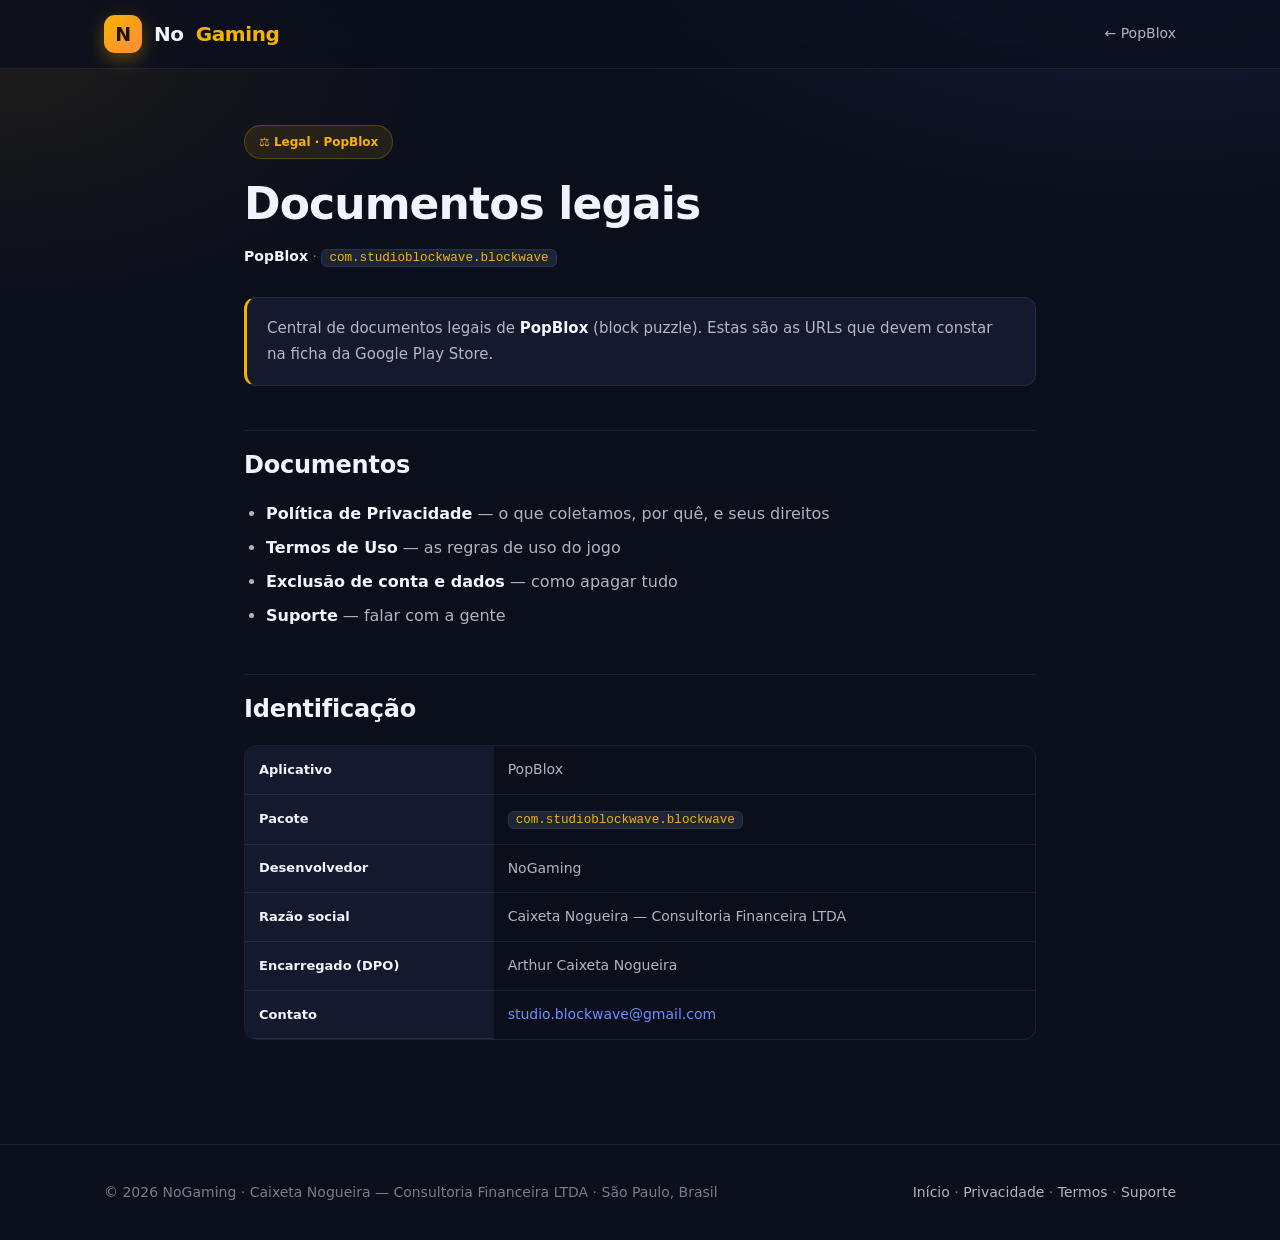
==== index.html @ 990e5836 "Documentos legais de PopBlox (gerado por NoGamingKit/Python/legalkit)" ====
<!DOCTYPE html>
<html lang="pt-BR">
<head>
<meta charset="utf-8">
<meta name="viewport" content="width=device-width, initial-scale=1">
<title>Documentos legais — PopBlox</title>
<link rel="stylesheet" href="theme.css">
</head>
<body>
<header>
  <div class="nav">
    <a class="brand" href="https://caixeta94.github.io/nogaming-site/"><span class="logo">N</span>No<b>Gaming</b></a>
    <a class="back" href="index.html">← PopBlox</a>
  </div>
</header>
<main class="doc">
  <div class="wrap">
    <div class="kicker">⚖️ Legal · PopBlox</div>
    <h1>Documentos legais</h1>
    <p class="meta"><strong>PopBlox</strong> · <code>com.studioblockwave.blockwave</code></p>
    <div class="callout">
      Central de documentos legais de <strong>PopBlox</strong> (block puzzle).
      Estas são as URLs que devem constar na ficha da Google Play Store.
    </div>
    <h2>Documentos</h2>
    <ul>
      <li><a href="privacidade.html"><strong>Política de Privacidade</strong></a> — o que coletamos, por quê, e seus direitos</li>
      <li><a href="termos.html"><strong>Termos de Uso</strong></a> — as regras de uso do jogo</li>
      <li><a href="exclusao-de-conta.html"><strong>Exclusão de conta e dados</strong></a> — como apagar tudo</li>
      <li><a href="suporte.html"><strong>Suporte</strong></a> — falar com a gente</li>
    </ul>
    <h2>Identificação</h2>
    <div class="table-scroll"><table>
      <tr><th>Aplicativo</th><td>PopBlox</td></tr>
      <tr><th>Pacote</th><td><code>com.studioblockwave.blockwave</code></td></tr>
      <tr><th>Desenvolvedor</th><td>NoGaming</td></tr>
      <tr><th>Razão social</th><td>Caixeta Nogueira — Consultoria Financeira LTDA</td></tr>
      <tr><th>Encarregado (DPO)</th><td>Arthur Caixeta Nogueira</td></tr>
      <tr><th>Contato</th><td><a href="mailto:studio.blockwave@gmail.com">studio.blockwave@gmail.com</a></td></tr>
    </table></div>
  </div>
</main>
<footer>
  <div class="foot">
    <span>© 2026 NoGaming · Caixeta Nogueira — Consultoria Financeira LTDA · São Paulo, Brasil</span>
    <span>
      <a href="index.html">Início</a> ·
      <a href="privacidade.html">Privacidade</a> ·
      <a href="termos.html">Termos</a> ·
      <a href="suporte.html">Suporte</a>
    </span>
  </div>
</footer>
</body>
</html>
---- theme.css ----
:root{
    --bg:#0b0f1c; --surface-1:#141a2e; --surface-2:#1c2438; --surface-3:#28324e;
    --line:rgba(255,255,255,.08); --text:#f2f4fb; --muted:rgba(242,244,251,.72);
    --dim:rgba(242,244,251,.48); --accent:#f5b301; --accent-2:#6c8cff; --ok:#37d67a;
    --radius:16px; --radius-lg:24px;
  }
  *{box-sizing:border-box;margin:0;padding:0}
  html{scroll-behavior:smooth}
  body{
    background:var(--bg); color:var(--text);
    font-family:'Poppins',system-ui,-apple-system,Segoe UI,Roboto,sans-serif;
    line-height:1.7; -webkit-font-smoothing:antialiased;
    background-image:
      radial-gradient(1000px 500px at 90% -10%, rgba(108,140,255,.14), transparent 60%),
      radial-gradient(800px 460px at 0% 6%, rgba(245,179,1,.08), transparent 55%);
    background-attachment:fixed;
  }
  a{color:var(--accent-2);text-decoration:none}
  a:hover{text-decoration:underline}
  .wrap{max-width:840px;margin:0 auto;padding:0 24px}

  header{position:sticky;top:0;z-index:50;backdrop-filter:blur(12px);
    background:rgba(11,15,28,.72);border-bottom:1px solid var(--line)}
  .nav{max-width:1120px;margin:0 auto;padding:0 24px;display:flex;align-items:center;
    justify-content:space-between;height:68px}
  .brand{display:flex;align-items:center;gap:12px;font-weight:800;font-size:20px;letter-spacing:-.02em;color:var(--text)}
  .brand:hover{text-decoration:none}
  .logo{width:38px;height:38px;border-radius:11px;display:grid;place-items:center;
    background:linear-gradient(135deg,var(--accent),#ff8a3d);color:#1a1400;font-weight:800;font-size:19px;
    box-shadow:0 6px 18px rgba(245,179,1,.35)}
  .brand b{color:var(--accent)}
  .back{font-size:14px;color:var(--muted)}
  .back:hover{color:var(--text)}

  .doc{padding:56px 0 40px}
  .kicker{display:inline-flex;align-items:center;gap:8px;font-size:12px;font-weight:600;
    color:var(--accent);background:rgba(245,179,1,.10);border:1px solid rgba(245,179,1,.25);
    padding:6px 14px;border-radius:999px;margin-bottom:20px}
  h1{font-size:clamp(30px,5vw,44px);font-weight:800;letter-spacing:-.02em;line-height:1.12;margin-bottom:16px}
  .meta{color:var(--dim);font-size:14px;margin-bottom:8px}

  .callout{background:var(--surface-1);border:1px solid var(--line);border-left:3px solid var(--accent);
    border-radius:12px;padding:18px 20px;margin:28px 0;color:var(--muted);font-size:15px}

  h2{font-size:24px;font-weight:700;letter-spacing:-.01em;margin:44px 0 14px;padding-top:14px;
    border-top:1px solid var(--line)}
  h3{font-size:18px;font-weight:600;margin:26px 0 10px;color:var(--text)}
  p{color:var(--muted);margin:12px 0}
  ul,ol{color:var(--muted);margin:12px 0 12px 22px}
  li{margin:7px 0}
  strong{color:var(--text);font-weight:600}
  code{background:var(--surface-2);border:1px solid var(--line);border-radius:6px;
    padding:1px 7px;font-size:.9em;color:var(--accent)}

  .table-scroll{overflow-x:auto;margin:16px 0;border:1px solid var(--line);border-radius:12px}
  table{width:100%;border-collapse:collapse;font-size:14px;min-width:480px}
  th,td{text-align:left;padding:12px 14px;border-bottom:1px solid var(--line);color:var(--muted)}
  th{background:var(--surface-1);color:var(--text);font-weight:600;font-size:13px}
  tr:last-child td{border-bottom:none}

  .yes{color:var(--ok)} .no{color:#ff6b6b}

  footer{border-top:1px solid var(--line);padding:36px 0;margin-top:48px}
  .foot{max-width:1120px;margin:0 auto;padding:0 24px;display:flex;justify-content:space-between;
    align-items:center;gap:20px;flex-wrap:wrap;font-size:14px;color:var(--dim)}
  .foot a{color:var(--muted)} .foot a:hover{color:var(--text)}
  .foot-links{display:flex;gap:22px;flex-wrap:wrap}
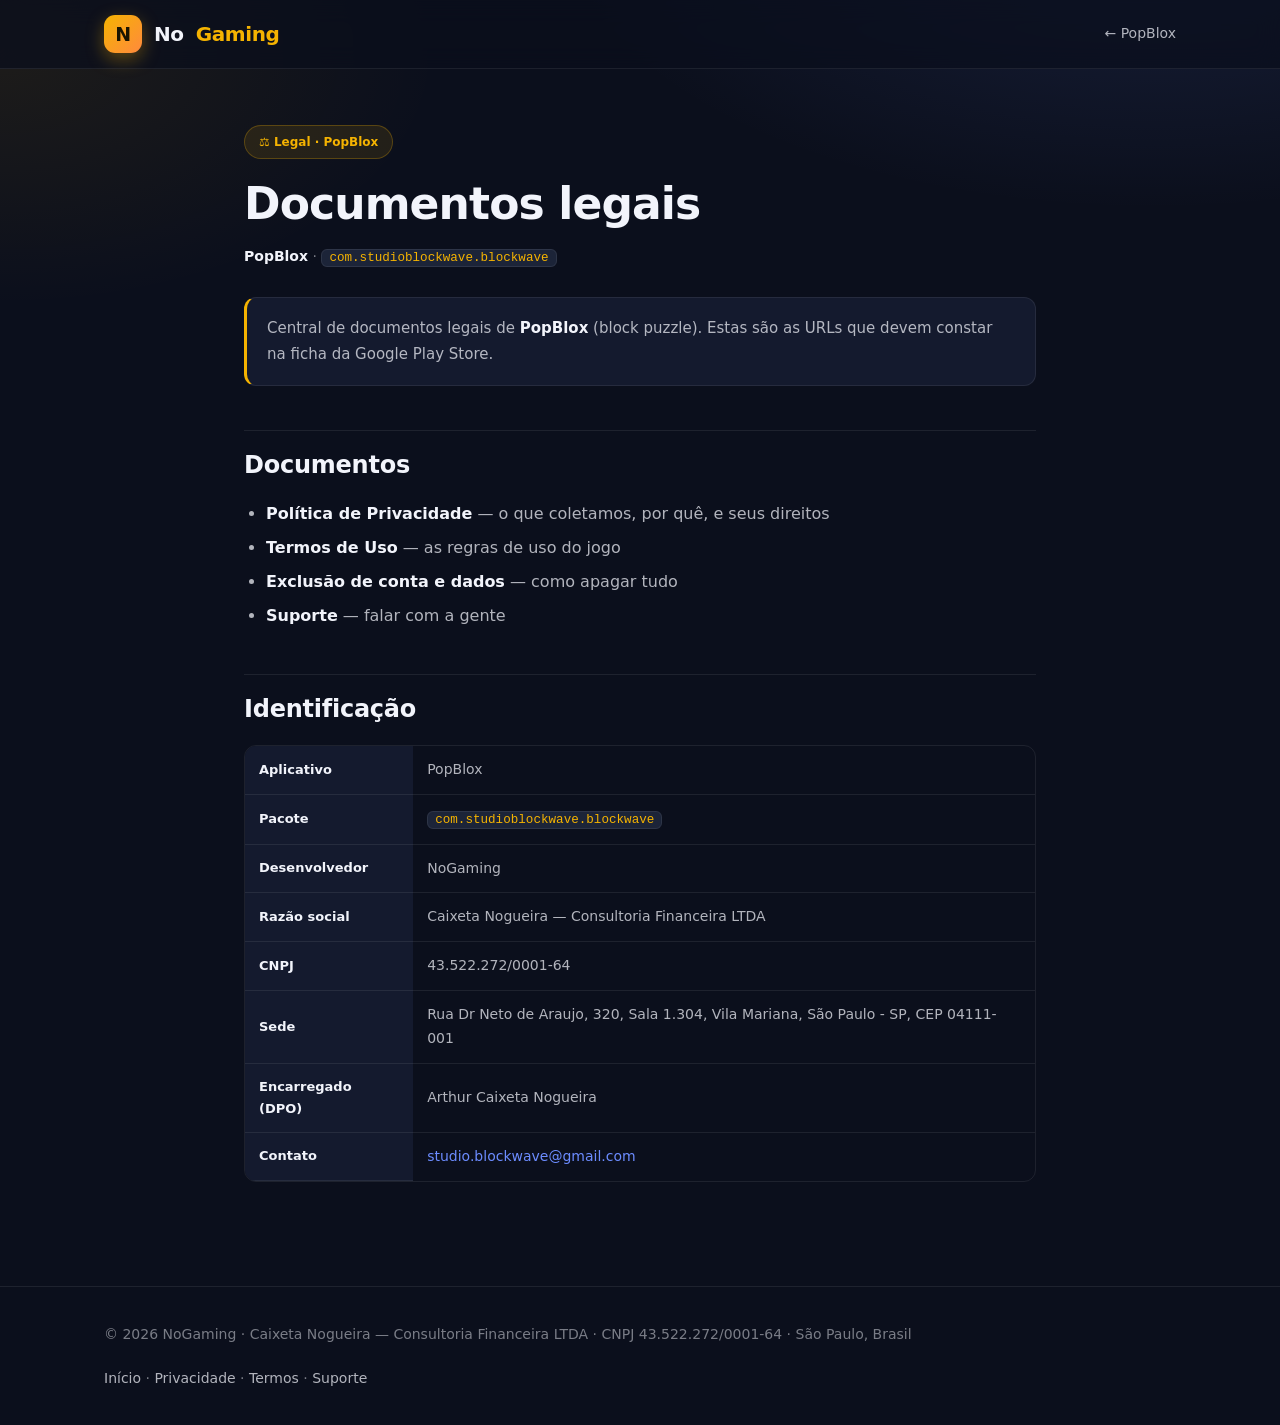
==== commit 1dbba770: "legal(popblox): regera pelo kit de 29/ago — a ficha no ar esta desatualizada Os HTML sao gerados por" ====
--- a/index.html
+++ b/index.html
@@ -18,6 +18,7 @@
     <div class="kicker">⚖️ Legal · PopBlox</div>
     <h1>Documentos legais</h1>
     <p class="meta"><strong>PopBlox</strong> · <code>com.studioblockwave.blockwave</code></p>
+
     <div class="callout">
       Central de documentos legais de <strong>PopBlox</strong> (block puzzle).
       Estas são as URLs que devem constar na ficha da Google Play Store.
@@ -35,6 +36,8 @@
       <tr><th>Pacote</th><td><code>com.studioblockwave.blockwave</code></td></tr>
       <tr><th>Desenvolvedor</th><td>NoGaming</td></tr>
       <tr><th>Razão social</th><td>Caixeta Nogueira — Consultoria Financeira LTDA</td></tr>
+      <tr><th>CNPJ</th><td>43.522.272/0001-64</td></tr>
+      <tr><th>Sede</th><td>Rua Dr Neto de Araujo, 320, Sala 1.304, Vila Mariana, São Paulo - SP, CEP 04111-001</td></tr>
       <tr><th>Encarregado (DPO)</th><td>Arthur Caixeta Nogueira</td></tr>
       <tr><th>Contato</th><td><a href="mailto:studio.blockwave@gmail.com">studio.blockwave@gmail.com</a></td></tr>
     </table></div>
@@ -42,7 +45,7 @@
 </main>
 <footer>
   <div class="foot">
-    <span>© 2026 NoGaming · Caixeta Nogueira — Consultoria Financeira LTDA · São Paulo, Brasil</span>
+    <span>© 2026 NoGaming · Caixeta Nogueira — Consultoria Financeira LTDA · CNPJ 43.522.272/0001-64 · São Paulo, Brasil</span>
     <span>
       <a href="index.html">Início</a> ·
       <a href="privacidade.html">Privacidade</a> ·
